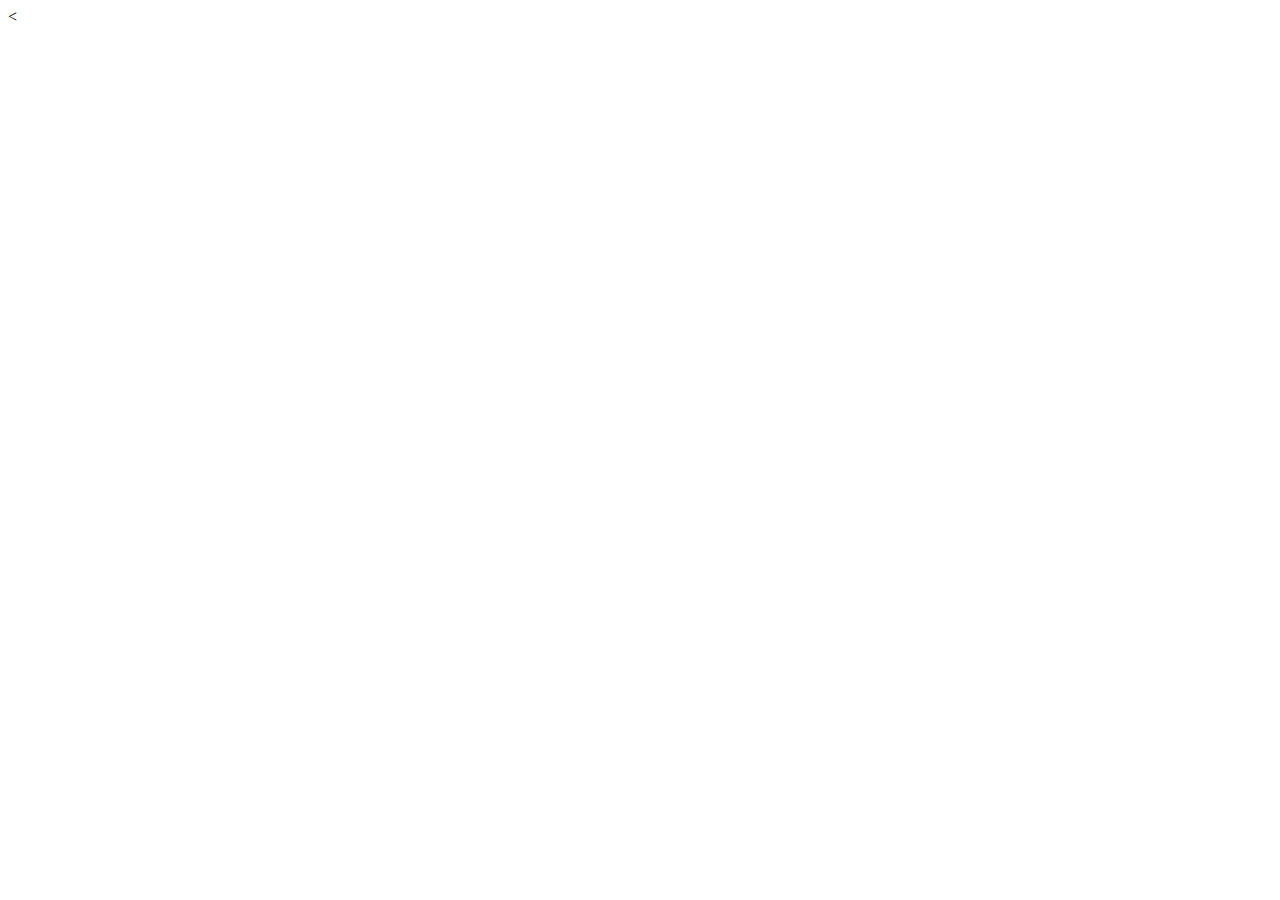
==== index.html @ 1dbfedbc "Membuat file index.html" ====
<<!DOCTYPE html>
<html>
<head>
    <meta charset="utf-8">
    <meta http-equiv="X-UA-Compatible" content="IE=edge">
    <title>Page Title</title>
    <meta name="viewport" content="width=device-width, initial-scale=1">
</head>
<body>
    
</body>
</html>
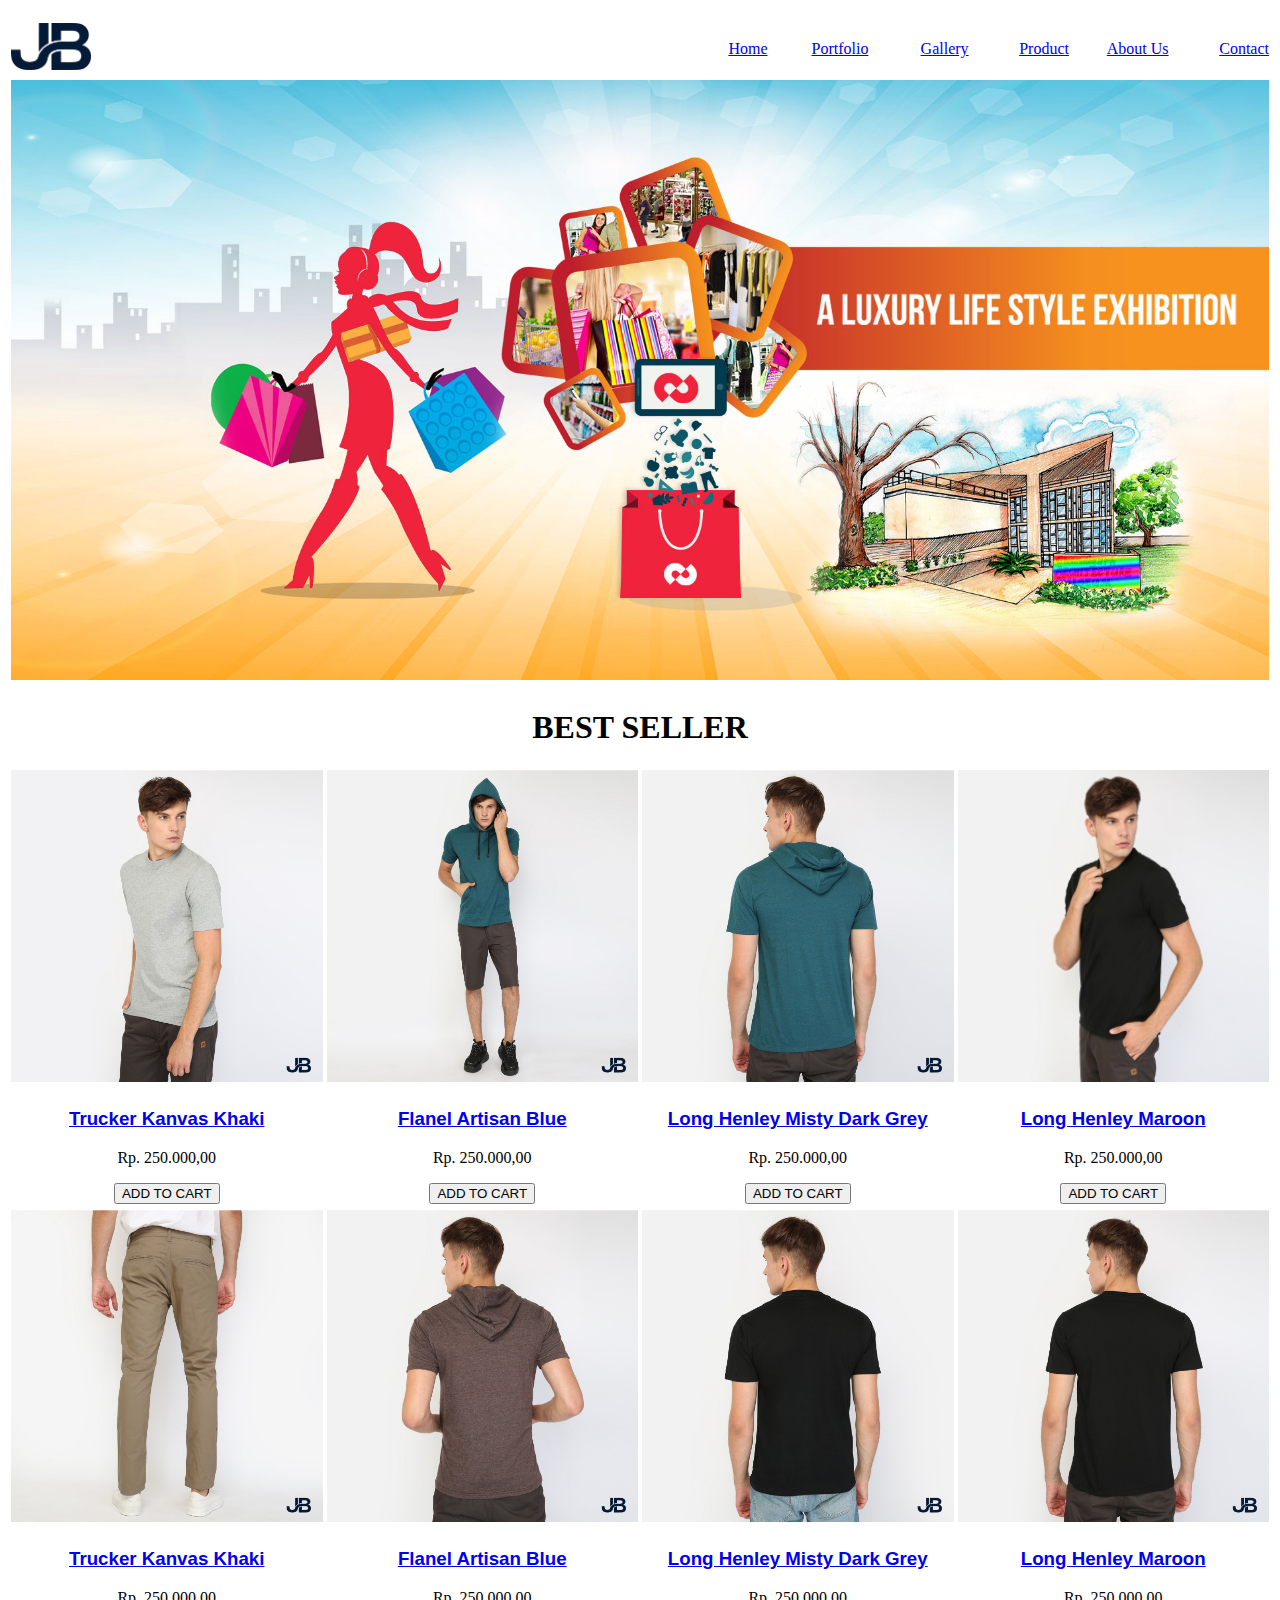
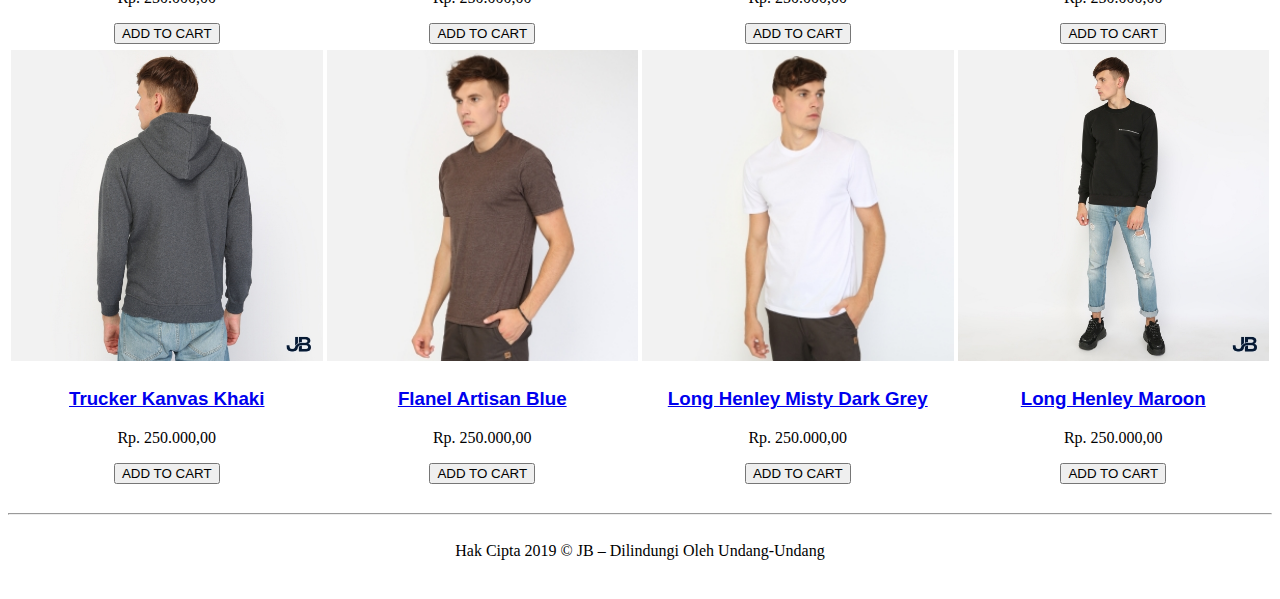
==== commit 41d35945: "update project" ====
--- a/index.html
+++ b/index.html
@@ -1,12 +1,179 @@
-<<!DOCTYPE html>
+<!DOCTYPE html>
 <html>
 <head>
     <meta charset="utf-8">
     <meta http-equiv="X-UA-Compatible" content="IE=edge">
-    <title>Page Title</title>
+    <title>Tri Stiyo Famuji</title>
+    <link href="logo.png" rel="icon">
     <meta name="viewport" content="width=device-width, initial-scale=1">
 </head>
-<body>
-    
+<body topmargin="20px" alink="orange" vlink="#051a37">
+    <table>
+        <tr>
+            <td width="702"><img src="logo.png" alt="Gambar Logo" width="80"/></td>
+            <td width="100" align="right"><font color="white"><a href="#">Home</a></font></td>
+            <td width="100" align="right"><font color="white"><a href="#">Portfolio</a></font></td>
+            <td width="100" align="right"><font color="white"><a href="#">Gallery</a></font></td>
+            <td width="100" align="right"><font color="white"><a href="#">Product</a></font></td>
+            <td width="100" align="right"><font color="white"><a href="#">About Us</a></font></td>
+            <td width="100" align="right"><font color="white"><a href="#">Contact</a></font></td>
+        </tr>
+    </table>
+    <table>
+        <tr>
+            <td>
+                <img src="slide.jpg" alt="Gambar Logo" width="100%"/>
+            </td>
+        </tr>
+    </table>
+    <center><h1><b><font face="cursive">BEST SELLER</font></b></h1></center>
+    <table>
+        <tr>
+            <td width="25%">
+                <img src="produk-001.jpg" alt="Gambar Logo" width="100%"/>
+            </td>
+            <td width="25%">
+                <img src="produk-002.jpg" alt="Gambar Logo" width="100%"/>
+            </td>
+            <td width="25%">
+                <img src="produk-003.jpg" alt="Gambar Logo" width="100%"/>
+            </td>
+            <td width="25%">
+                <img src="produk-004.jpg" alt="Gambar Logo" width="100%"/>
+            </td>
+        </tr>
+        <tr>
+            <td width="25%">
+                <center>
+                    <a href="#"><h3><b><font face="arial">Trucker Kanvas Khaki</font></b></h3></a>
+                    <p>Rp. 250.000,00</p>
+                    <input type="submit" value="ADD TO CART"/>
+                </center>
+            </td>
+            <td width="25%">
+                <center>
+                    <a href="#"><h3><b><font face="arial">Flanel Artisan Blue</font></b></h3></a>
+                    <p>Rp. 250.000,00</p>
+                    <input type="submit" value="ADD TO CART"/>
+                </center>
+            </td>
+            <td width="25%">
+                <center>
+                    <a href="#"><h3><b><font face="arial">Long Henley Misty Dark Grey</font></b></h3></a>
+                    <p>Rp. 250.000,00</p>
+                    <input type="submit" value="ADD TO CART"/>
+                </center>
+            </td>
+            <td width="25%">
+                <center>
+                    <a href="#"><h3><b><font face="arial">Long Henley Maroon</font></b></h3></a>
+                    <p>Rp. 250.000,00</p>
+                    <input type="submit" value="ADD TO CART"/>
+                </center>
+            </td>
+        </tr>
+    </table>
+    <table>
+        <tr>
+            <td width="25%">
+                <img src="produk-005.jpg" alt="Gambar Logo" width="100%"/>
+            </td>
+            <td width="25%">
+                <img src="produk-006.jpg" alt="Gambar Logo" width="100%"/>
+            </td>
+            <td width="25%">
+                <img src="produk-007.jpg" alt="Gambar Logo" width="100%"/>
+            </td>
+            <td width="25%">
+                <img src="produk-008.jpg" alt="Gambar Logo" width="100%"/>
+            </td>
+        </tr>
+        <tr>
+            <td width="25%">
+                <center>
+                    <a href="#"><h3><b><font face="arial">Trucker Kanvas Khaki</font></b></h3></a>
+                    <p>Rp. 250.000,00</p>
+                    <input type="submit" value="ADD TO CART"/>
+                </center>
+            </td>
+            <td width="25%">
+                <center>
+                    <a href="#"><h3><b><font face="arial">Flanel Artisan Blue</font></b></h3></a>
+                    <p>Rp. 250.000,00</p>
+                    <input type="submit" value="ADD TO CART"/>
+                </center>
+            </td>
+            <td width="25%">
+                <center>
+                    <a href="#"><h3><b><font face="arial">Long Henley Misty Dark Grey</font></b></h3></a>
+                    <p>Rp. 250.000,00</p>
+                    <input type="submit" value="ADD TO CART"/>
+                </center>
+            </td>
+            <td width="25%">
+                <center>
+                    <a href="#"><h3><b><font face="arial">Long Henley Maroon</font></b></h3></a>
+                    <p>Rp. 250.000,00</p>
+                    <input type="submit" value="ADD TO CART"/>
+                </center>
+            </td>
+        </tr>
+    </table>
+    <table>
+        <tr>
+            <td width="25%">
+                <img src="produk-009.jpg" alt="Gambar Logo" width="100%"/>
+            </td>
+            <td width="25%">
+                <img src="produk-010.jpg" alt="Gambar Logo" width="100%"/>
+            </td>
+            <td width="25%">
+                <img src="produk-011.jpg" alt="Gambar Logo" width="100%"/>
+            </td>
+            <td width="25%">
+                <img src="produk-012.jpg" alt="Gambar Logo" width="100%"/>
+            </td>
+        </tr>
+        <tr>
+            <td width="25%">
+                <center>
+                    <a href="#"><h3><b><font face="arial">Trucker Kanvas Khaki</font></b></h3></a>
+                    <p>Rp. 250.000,00</p>
+                    <input type="submit" value="ADD TO CART"/>
+                </center>
+            </td>
+            <td width="25%">
+                <center>
+                    <a href="#"><h3><b><font face="arial">Flanel Artisan Blue</font></b></h3></a>
+                    <p>Rp. 250.000,00</p>
+                    <input type="submit" value="ADD TO CART"/>
+                </center>
+            </td>
+            <td width="25%">
+                <center>
+                    <a href="#"><h3><b><font face="arial">Long Henley Misty Dark Grey</font></b></h3></a>
+                    <p>Rp. 250.000,00</p>
+                    <input type="submit" value="ADD TO CART"/>
+                </center>
+            </td>
+            <td width="25%">
+                <center>
+                    <a href="#"><h3><b><font face="arial">Long Henley Maroon</font></b></h3></a>
+                    <p>Rp. 250.000,00</p>
+                    <input type="submit" value="ADD TO CART"/>
+                </center>
+            </td>
+        </tr>
+    </table>
+    <br /><hr />
+    <table  align="center">
+        <tr>
+            <td>                
+                <p>
+                    Hak Cipta 2019 © JB – Dilindungi Oleh Undang-Undang
+                </p>
+            </td>
+        </tr>
+    </table>
 </body>
 </html>